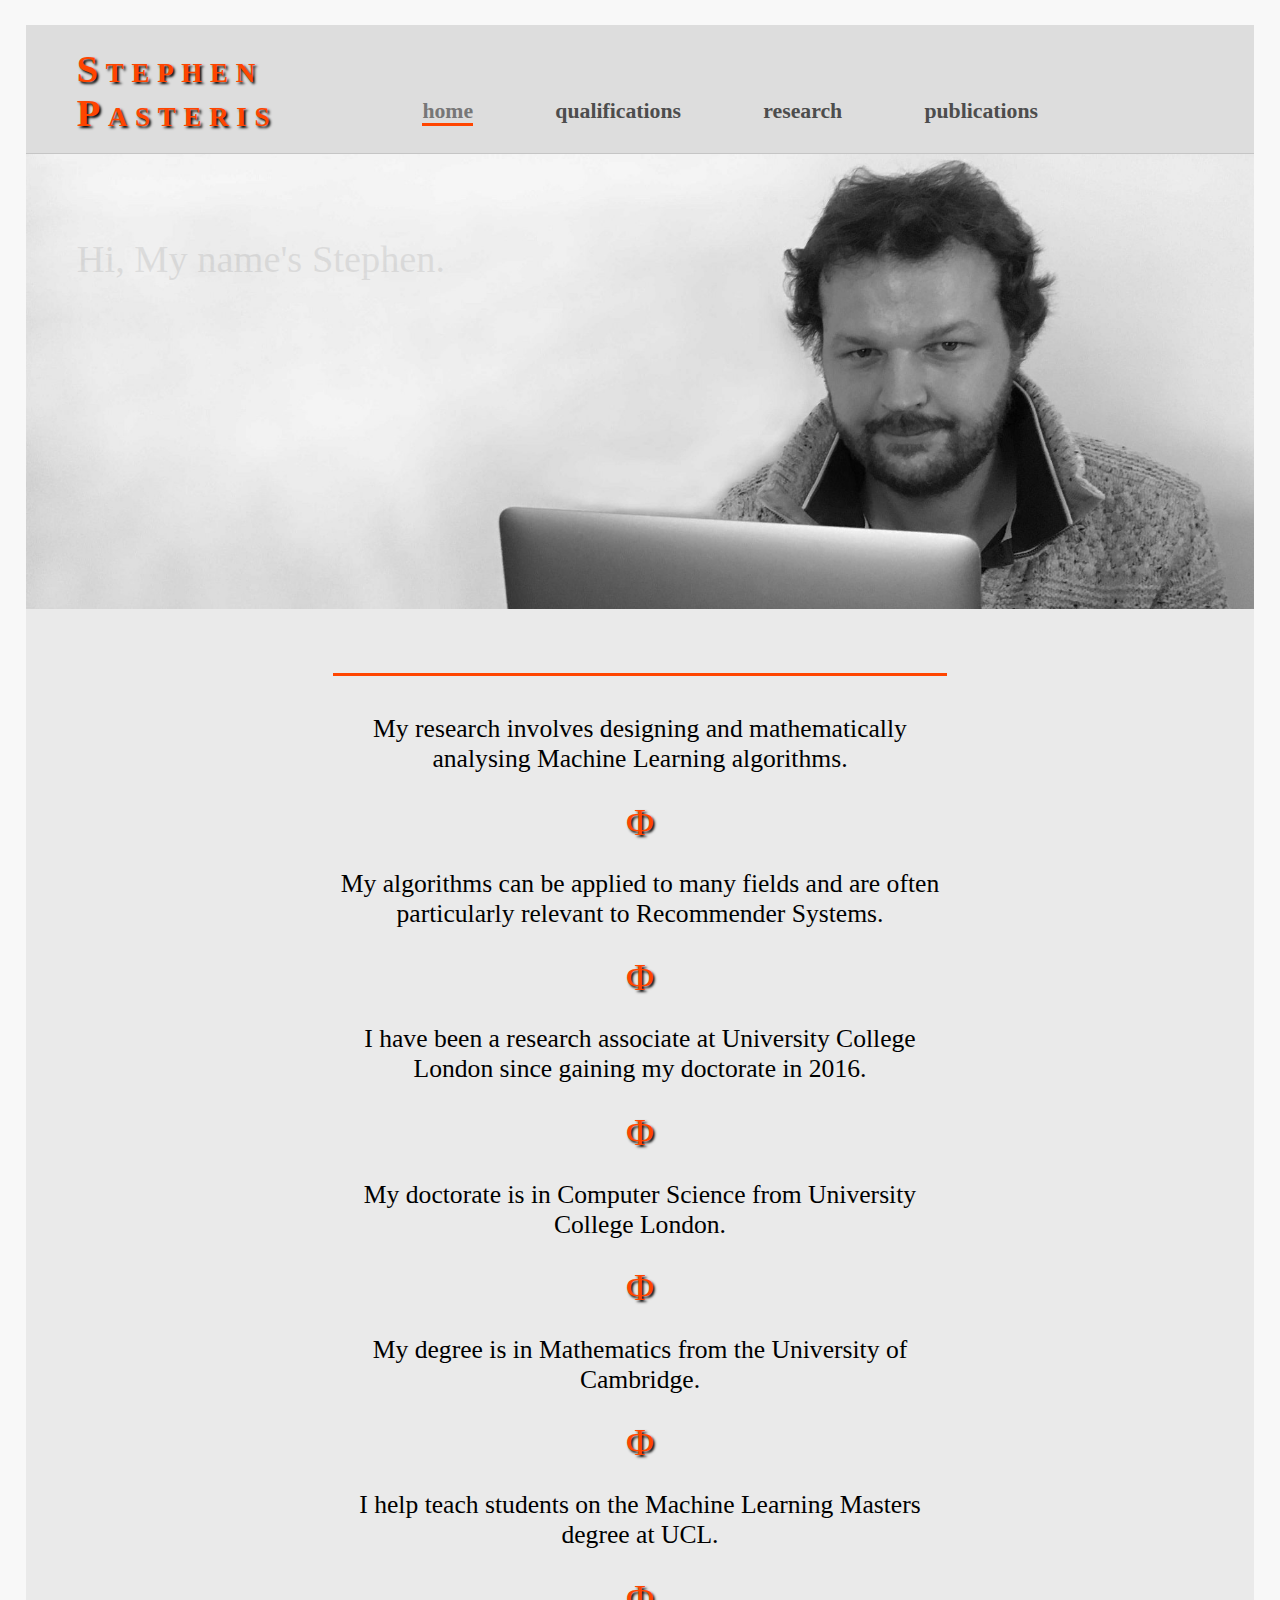
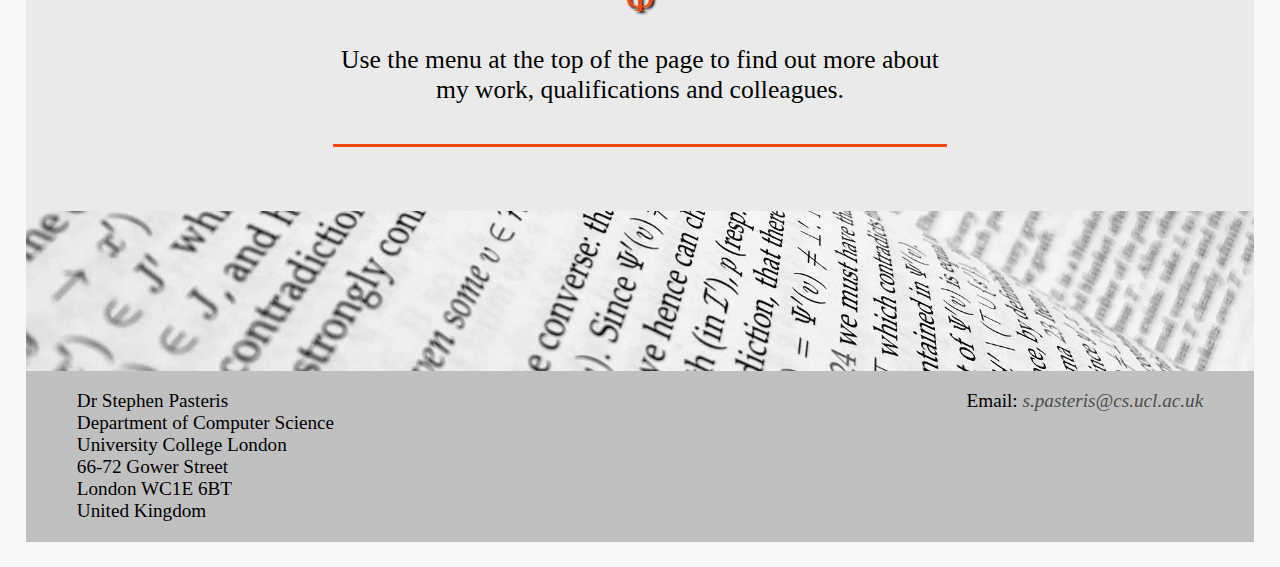
==== index.html @ 01412e77 "First Commit" ====
<DOCTYPE html>
<html lang="en">
	<head>
		<title>Stephen Pasteris Home Page</title>
		<meta charset="utf-8"/>
		<meta name="viewport" content="width=device-width, initial-scale=1.0">
		<link rel="stylesheet" href="Resources/Stylesheet/Stephen_styling.css"/>

	</head>
	<body>

		<div class="container">
			<nav class="banner">
				<h1 id="name-big-screen">Stephen<br> Pasteris</h1>
				<span id="name-small-screen">Stephen Pasteris</span>
				<ul class="menu" id="home_menu">
					<li id="home_item"><a href="#">home<a></li>
					<li id="quals_item"><a href="qualifications.html">qualifications<a></li>
					<li id="research_item"><a href="research.html">research<a></li>
					<li id="pubs_item"><a href="publications.html">publications<a></li>				
				</ul>
			</nav>
			<header class="main_header" id="home_header">
				<img id="Steve_pic" src="Resources/Images/Steve.jpg" alt="Stephen">
						<span id="greeting">
							<div class="intro">Hi, My name's Stephen.</div> 
							<div class="intro">I'm a postdoctoral research scientist</div> 
							<div class="intro">in the Department of Computer Science</div> 
							<div class="intro">at University College London.</div>
						</span>
			</header>

			<article class="main_info" id="home_info">
				<p id="first_para">My research involves designing and mathematically analysing Machine Learning algorithms.</p><br>
				<span class="phi">Φ</span><br>
				<p>My algorithms can be applied to many fields and are often particularly relevant to Recommender Systems.</p><br>
				<span class="phi">Φ</span><br>
				<p>I have been a research associate at University College London since gaining my doctorate in 2016.</p><br>
				<span class="phi">Φ</span><br>
				<p>My doctorate is in Computer Science from University College London.</p><br>
				<span class="phi">Φ</span><br>
				<p>My degree is in Mathematics from the University of Cambridge.</p><br>
				<span class="phi">Φ</span><br>				
				<p>I help teach students on the Machine Learning Masters degree at UCL.</p><br>
				<span class="phi">Φ</span><br>
				<p id="last_para">Use the menu at the top of the page to find out more about my work, qualifications and colleagues.</p><br>
				<img id="thesis_pic" src="Resources/Images/thesis.jpg" alt="Thesis">
			</article>
			<footer class="main_footer" id="home_footer">
				<div class="contact">
				Dr Stephen Pasteris<br>
				Department of Computer Science<br>
				University College London<br>
				66-72 Gower Street<br>
				London WC1E 6BT<br>
				United Kingdom<br>
				</div>
				<div class="email">Email: <a href="mailto:s.pasteris@cs.ucl.ac.uk" id="email">s.pasteris@cs.ucl.ac.uk</a>
				</div>
			</footer>
		</div>
		
		<script src="Resources/Jscript/jquery-3.6.0.min.html"></script>
		<script>
			var eT = 0;
			$('.intro').hide().each(function() {
    			$(this).delay(eT).fadeIn(4000);
    			eT += 2000;
			});
		</script>
		
	</body>
</html>
---- Resources/Stylesheet/Stephen_styling.css ----
body, div, nav, h1, h2, h3, h4, h5, h6, ul, ol, li, a, header, img, span, article, p, footer, br,
 i, b, table, caption, tr, th, td {margin: 0; padding: 0; border: 0;}


h1, h2, h3, h4, h5, h6 {font-size: 100%; font-weight: normal;}
img {width: 100%;}
ul, ol {list-style: none;}
a {text-decoration: none;}


body {background-color: #f8f8f8;}

div.container {
	width: 96%; 
	margin: 0vw auto 0vw auto;
	background-color: #c5c5c5;
	font-family: Georgia, "Times New Roman", serif;
	font-size: 2vw;
}

@media screen and (max-width: 768px) {
	div.container {
		width: 100%;
		font-size: 3.5vw;
	}
}

nav.banner {
	width: 96%;
	height: 10vw;
	background-color: #ddd;
	position: fixed;
	top: 0vw;
	left: 2%;
	border-top: 2vw solid #f8f8f8;
	z-index: 10;
}

#name-big-screen {
	position: absolute;
	top: 1.7vw;
	left: 4vw;
	font-size: 3vw;
	font-weight: bold;
	font-variant: small-caps;
	text-shadow: 0.15vw 0.15vw 0.2vw black;
	letter-spacing: 0.2em;
	color: #ff4500;
}

#name-small-screen {
	display: none;
}

ul.menu {
	position: absolute;
	top: 5.8vw;
	left: 28vw;
	font-size: 1.7vw;
	font-weight: bold;
	margin: 0 auto 0 auto;
}

ul.menu li {
	display: inline;
	margin-right: 3vw;
	margin-left: 3vw;
	border: none; 
}

ul.menu li a:link, ul.menu li a:visited  {
	color: #4d4d4d;
}

ul.menu li a:hover {
	color: black;
}

ul.menu li a:active {
	color: #ff4500;
}

ul#home_menu li#home_item a {
	border-bottom: 0.25vw solid #ff4500;
	color: #777;
}

ul#quals_menu li#quals_item a {
	border-bottom: 0.25vw solid #ff4500;
	color: #777;
}


ul#res_menu li#research_item a {
	border-bottom: 0.25vw solid #ff4500;
	color: #777;
}

ul#pubs_menu li#pubs_item a {
	border-bottom: 0.25vw solid #ff4500;
	color: #777;
}

@media screen and (max-width: 768px) {

nav.banner {
	width: 100%;
	left: 0vw;
	height: 16vw;
}
/*h1 {
	top: 0.8vw;
	font-size: 3.5vw;
	text-shadow: 0.18vw 0.18vw 0.24vw black;	
}*/

#name-big-screen {
	display: none;
}

#name-small-screen {
	display: inline-block;
	position: absolute;
	top: 1.7vw;
	left: 20vw;
	font-size: 4.5vw;
	font-weight: bold;
	font-variant: small-caps;
	text-shadow: 0.15vw 0.15vw 0.2vw black;
	letter-spacing: 0.2em;
	color: #ff4500;	
}

ul.menu {
	top: 9vw;
	left: 2.5vw;
	font-size: 3.6vw;
}
ul.menu li {
	margin-right: 1.6vw;
	margin-left: 1.6vw; 
}
ul#home_menu li#home_item a {
	border-bottom: 0.4vw solid #ff4500;
}
ul#quals_menu li#quals_item a {
	border-bottom: 0.4vw solid #ff4500;
}
ul#res_menu li#research_item a {
	border-bottom: 0.4vw solid #ff4500;
}
ul#pubs_menu li#pubs_item a {
	border-bottom: 0.4vw solid #ff4500;
}
}

header.main_header {
	position: relative;
	top: 12vw;
	left: 0vw;
}

span#greeting {
	position: absolute;
	top: 6.5vw;
	left: 4vw;
	font-family: "Monotype Corsiva", cursive;
	font-size: 3vw;
	color: black;
}

@media screen and (max-width: 768px) {

header.main_header {
	top: 18vw;
}
span#greeting {
	font-size: 3.8vw;
}
}

article {
	position: relative;
	top: 12vw;
	left: 0vw;
	background-color: #eaeaea;
	text-align: center;
}

span.phi {
	display: inline-block;
	margin-top: 2vw;
	margin-bottom: 2vw;
	color: #ff4500;
	font-size: 3vw;
	text-shadow: 0.15vw 0.15vw 0.2vw black;
}

span.big_phi {
	display: inline-block;
	margin-top: 0vw;
	margin-bottom: 0vw;
	color: #ff4500;
	font-size: 5vw;
	text-shadow: 0.2vw 0.2vw 0.25vw black;
}

article.main_info p {
	display: inline-block;
	width: 50%;
	font-size: 2vw;
}

p#first_para {
	border-top: 0.25vw solid #ff4500;
	padding-top: 3vw;
	margin-top: 5vw;
}	

p#last_para {
	border-bottom: 0.25vw solid #ff4500;
	padding-bottom: 3vw;
	margin-bottom: 5vw;
}

table#quals_table {
	margin: 0 auto 5vw auto;
	font-size: 2vw;
	border-bottom: 0.25vw solid #ff4500; 
	border-collapse: collapse;
}

table#res_table {
	margin: 0 auto 5vw auto;
	font-size: 2vw;
	border-bottom: 0.25vw solid #ff4500; 
	border-collapse: collapse;
	width: 90%; 
}

caption {
	font-weight: bold;
	
	border-top: 0.25vw solid #ff4500;
	padding-top: 3vw;
	margin-top: 5vw;
	border-bottom: 0.25vw solid #ff4500;
	padding-bottom: 3vw;
	margin-bottom: 5vw;
}

span#research_title {
	font-size: 2.5vw;	
}


th {
	font-weight: bold;
	font-size: 2.25vw;
	text-align: left;
	padding-bottom: 2vw;
	color: #ff4500;
	font-variant: small-caps;
	text-shadow: 0.1vw 0.1vw 0.15vw black;
}

tr {
	vertical-align: top;
}

#quals_col1 {
	width: 22%;
}
#quals_col2 {
	width: 78%;
}

#res_col1 {
	width: 50%;
}
#res_col2 {
	width: 50%;
}
td.quals_first_col {
	font-weight: bold;
	font-style: italic;
}
td.res_first_col {
	padding-right: 2vw;
}
td.bold_cell {
	font-weight: bold;
	font-style: italic;
}
td.last_row {
	padding-bottom: 3vw;
}
td.phi_cell {
	text-align: center;
}

a.quals_link:link, a.quals_link:visited {
	text-decoration: none;
	color: #4d4d4d;
}
a.quals_link:hover {
	color: black;
	color: #696969;
}
a.quals_link:active {
	color: #ff4500;
	text-shadow: 0.04vw 0.04vw 0vw black;
}

a.thesis:link, a.thesis:visited {
	text-decoration: none;
	color: #4d4d4d;
	font-style: italic;
}
a.thesis:hover {
	color: black;
	color: #696969;
}
a.thesis:active {
	color: #ff4500;
	text-shadow: 0.04vw 0.04vw 0vw black;
}


h2 {
	display: inline-block;
	font-weight: bold;
	font-size: 2.5vw;
	margin-top: 5vw;
	margin-bottom: 2vw;
	border-top: 0.25vw solid #ff4500;
	padding-top: 3vw;
	width: 55%
}

h3{
	display: inline-block;
	font-weight: bold;
	font-size: 1.9vw;
	width: 55%		
}
caption h3 {
	margin-top: 2vw;
	width: 80%;
}

ul.pubs_list {
	display: inline-block;
	font-size: 2vw;
	width: 55%;
	border-top: 0.25vw solid #ff4500;
	padding-top: 3vw;
	border-bottom: 0.25vw solid #ff4500;
	padding-bottom: 3vw;
	margin: 3vw auto 5vw auto;
}
ul.pubs_list  li {
	padding-bottom: 0.5vw;
}

ul.pubs_list li a:link, ul.pubs_list li a:visited {
	text-decoration: none;
	font-style: italic;
	color: #4d4d4d;
}
ul.pubs_list li a:hover {
	color: black;
	color: #696969;
}
ul.pubs_list li a:active {
	color: #ff4500;
	text-shadow: 0.04vw 0.04vw 0vw black;
}

.pubs_extra {
	color:#4d4d4d;
	color: black;
}

li.pubs_phi {
	display: inline-block;
	margin-top: 2vw;
	margin-bottom: 2vw;
	color: #ff4500;
	font-size: 3vw;
	text-shadow: 0.15vw 0.15vw 0.2vw black;
}

a.res_paper_link:link, a.res_paper_link:visited, span.review_paper {
	color: #777;
	color: #4d4d4d;
	font-style: italic;
	display: inline-block;
	margin-bottom: 1vw;
}
a.res_paper_link:hover {
	color: #4d4d4d;
	color: #696969;


}
a.res_paper_link:active {
	color: #ff4500;
	text-shadow: 0.04vw 0.04vw 0vw black;
}
	

@media screen and (max-width: 768px) {
article {
top: 18vw;
}
span.phi {
	font-size: 4vw;
	text-shadow: 0.18vw 0.18vw 0.24vw black;	
}
span.big_phi {
	font-size: 6vw;
	text-shadow: 0.22vw 0.22vw 0.27vw black;
}
article.main_info p {
	width: 80%;
	font-size: 3.5vw;
}

p#first_para {
	border-top-width: 0.4vw;
}	

p#last_para {
	border-bottom-width: 0.4vw;
}

table#quals_table {
	font-size: 3.5vw;
	border-bottom-width: 0.4vw;
	width: 95%; 
}

#quals_col1 {
	width: 30%;
}
#quals_col2 {
	width: 70%;
}

a.quals_link:link, a.quals_link:visited {
	color: #483d8b;
	/*color: blue;*/
	text-decoration: underline;
	font-weight: normal;
}
a.quals_link:hover {
	color: black;
	color: #696969;
}
a.quals_link:active {
	color: #ff4500;
	text-shadow: 0.04vw 0.04vw 0vw black;
}

a.thesis:link, a.thesis:visited {
	color: #483d8b;
	/*color: blue;*/
	text-decoration: underline;
}

a.thesis:hover {
	color: black;
	color: #696969;
}
a.thesis:active {
	color: #ff4500;
	text-shadow: 0.04vw 0.04vw 0vw black;
}

a.res_paper_link:link, a.res_paper_link:visited, span.review_paper {
	color: #483d8b;
	/*color: blue;*/
	text-decoration: underline;
}
a.res_paper_link:hover {
	color: black;
	color: #696969;


}
a.res_paper_link:active {
	color: #ff4500;
	text-shadow: 0.04vw 0.04vw 0vw black;
}

table#res_table {
	font-size: 3.5vw;
	border-bottom-width: 0.4vw;
}
caption {

	border-top-width: 0.4vw;
	border-bottom-width: 0.4vw;

}

span#research_title {
	font-size: 4vw;	
}
th {
	font-size: 3vw;
	text-shadow: 0.125vw 0.125vw 0.175vw black;
}


h2 {
	font-size: 4vw;
	border-top: 0.4vw solid #ff4500;
	width: 90%;
}
h3
{
	font-size: 3vw;
	width: 70%;		
}

ul.pubs_list {
	font-size: 3.5vw;
	width: 90%;
	border-top: 0.4vw solid #ff4500;
	border-bottom: 0.4vw solid #ff4500;
}
ul.pubs_list  li {
	padding-bottom: 0.5vw;
}


ul.pubs_list li a:link, ul.pubs_list li a:visited {
	color: #483d8b;
	/*color: blue;*/
	text-decoration: underline;
}

ul.pubs_list li a:hover {
	color: black;
	color: #696969;
}
ul.pubs_list li a:active {
	color: #ff4500;
	text-shadow: 0.04vw 0.04vw 0vw black;
}

li.pubs_phi {
	font-size: 3.5vw;
	text-shadow: 0.18vw 0.18vw 0.24vw black;
}
}

footer {
	position: relative;
	top: 12vw;
	left: 0vw;
	background-color: #c0c0c0;
	border-bottom: 2vw solid #f8f8f8;
	overflow: auto;
	width: 100%;
	font-size: 1.5vw;
}
div.contact {
	float: left;
	margin: 1.5vw auto 1.5vw 4vw;
}
div.email {
	float: right;
	margin: 1.5vw 4vw 1.5vw auto;
}
a#email:link, a#email:visited {
	color: #4d4d4d;
	font-style: italic;

}
a#email:hover {
	color: black;
	color: #696969;

}
a#email:active {
	color: #ff4500;
	text-shadow: 0.04vw 0.04vw 0vw black;
}

@media screen and (max-width: 768px) {
footer {
	font-size: 2.5vw;
	top: 18vw;
}
a#email:link, a#email:visited {
	color: #483d8b;
	/*color: blue;*/
	text-decoration: underline;
}
a#email:hover {
	color: black;
	color: #696969;
}
a#email:active {
	color: #ff4500;
	text-shadow: none;
}
}
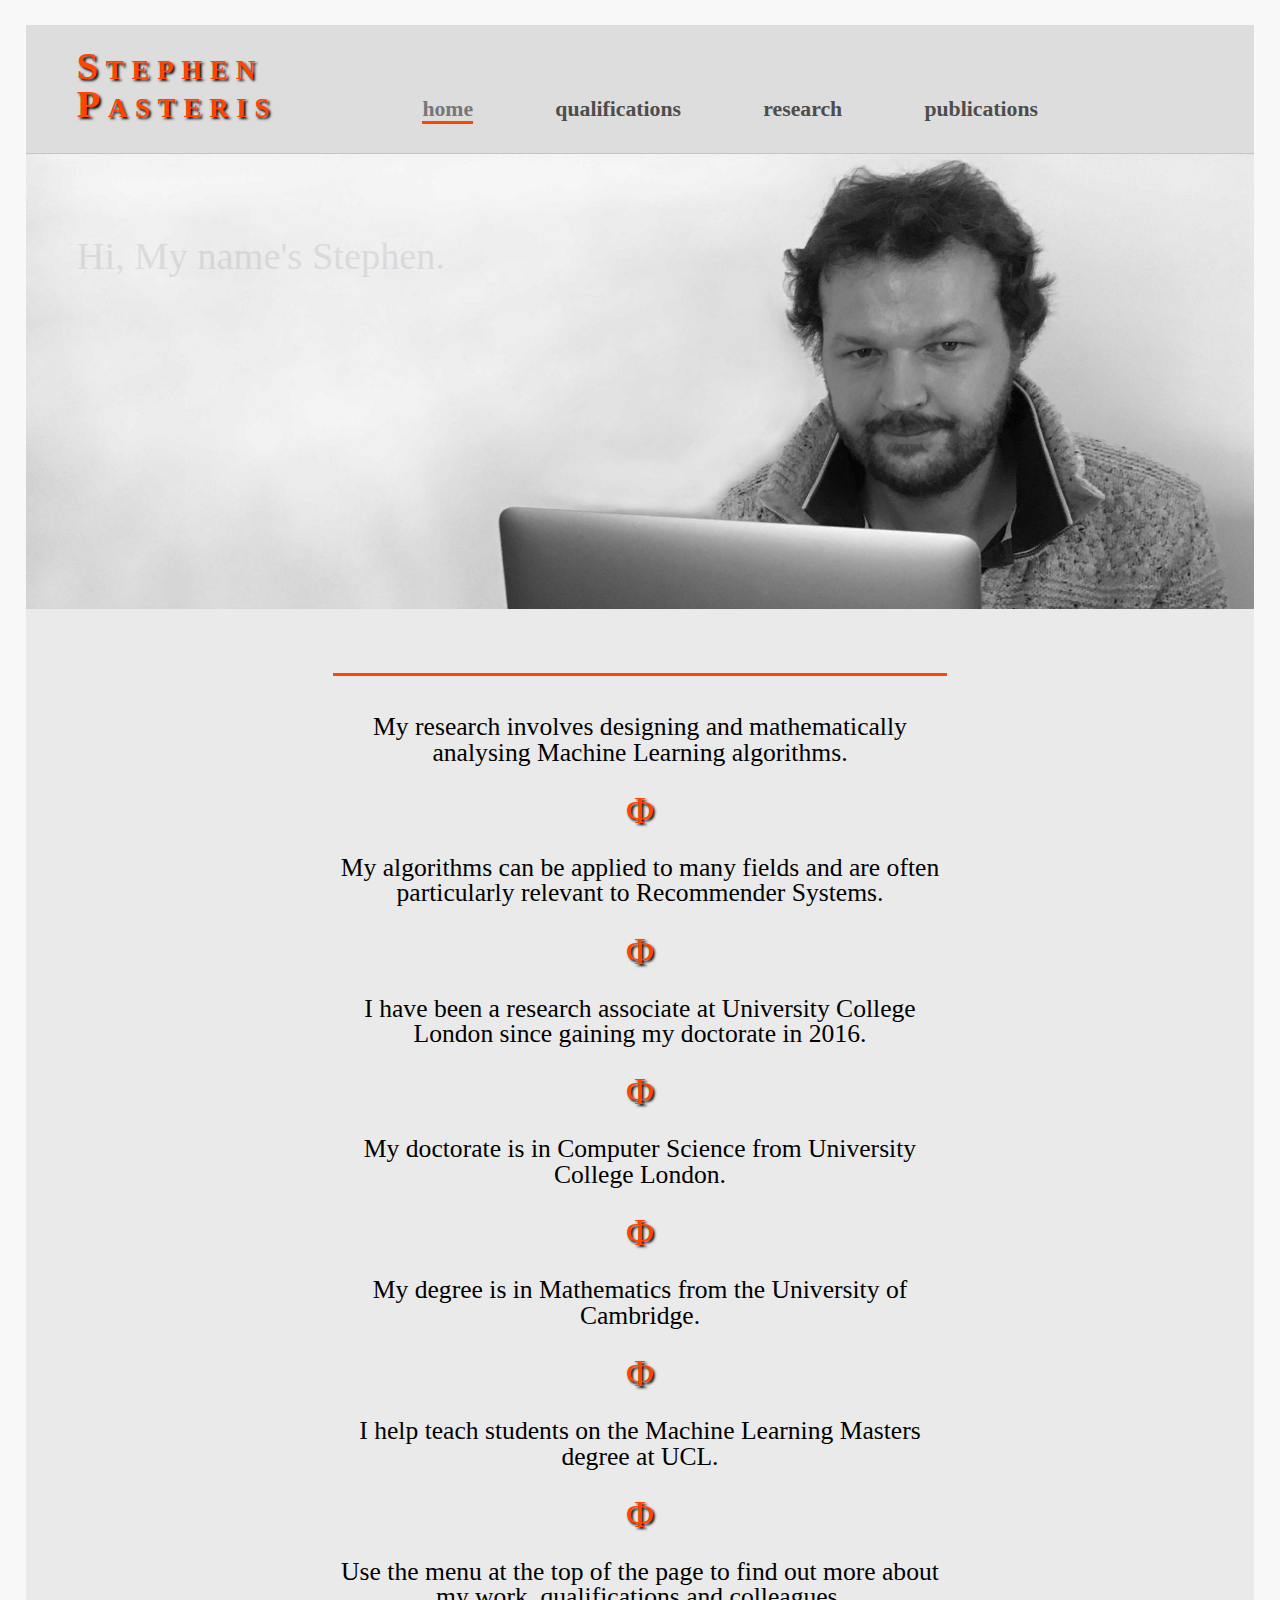
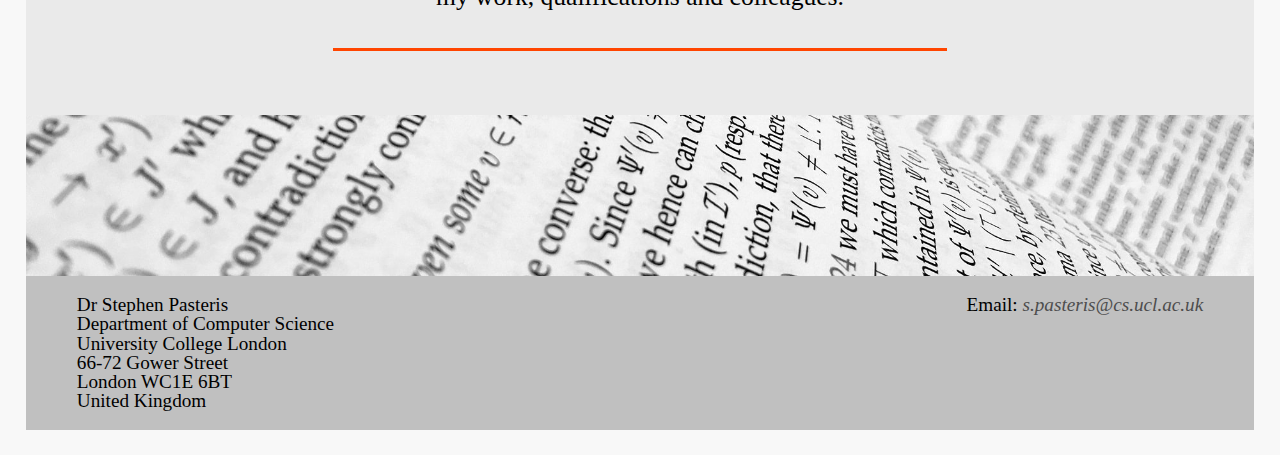
==== commit 4f1c542c: "Addition of README file and CSS reset file" ====
--- a/index.html
+++ b/index.html
@@ -4,8 +4,8 @@
 		<title>Stephen Pasteris Home Page</title>
 		<meta charset="utf-8"/>
 		<meta name="viewport" content="width=device-width, initial-scale=1.0">
+		<link rel="stylesheet" href="Resources/Stylesheet/reset.css"/>
 		<link rel="stylesheet" href="Resources/Stylesheet/Stephen_styling.css"/>
-
 	</head>
 	<body>
 
--- a/Resources/Stylesheet/Stephen_styling.css
+++ b/Resources/Stylesheet/Stephen_styling.css
@@ -1,13 +1,5 @@
 
-body, div, nav, h1, h2, h3, h4, h5, h6, ul, ol, li, a, header, img, span, article, p, footer, br,
- i, b, table, caption, tr, th, td {margin: 0; padding: 0; border: 0;}
-
-
-h1, h2, h3, h4, h5, h6 {font-size: 100%; font-weight: normal;}
 img {width: 100%;}
-ul, ol {list-style: none;}
-a {text-decoration: none;}
-
 
 body {background-color: #f8f8f8;}
 
@@ -109,11 +101,6 @@
 	left: 0vw;
 	height: 16vw;
 }
-/*h1 {
-	top: 0.8vw;
-	font-size: 3.5vw;
-	text-shadow: 0.18vw 0.18vw 0.24vw black;	
-}*/
 
 #name-big-screen {
 	display: none;
@@ -123,7 +110,7 @@
 	display: inline-block;
 	position: absolute;
 	top: 1.7vw;
-	left: 20vw;
+	left: 22vw;
 	font-size: 4.5vw;
 	font-weight: bold;
 	font-variant: small-caps;
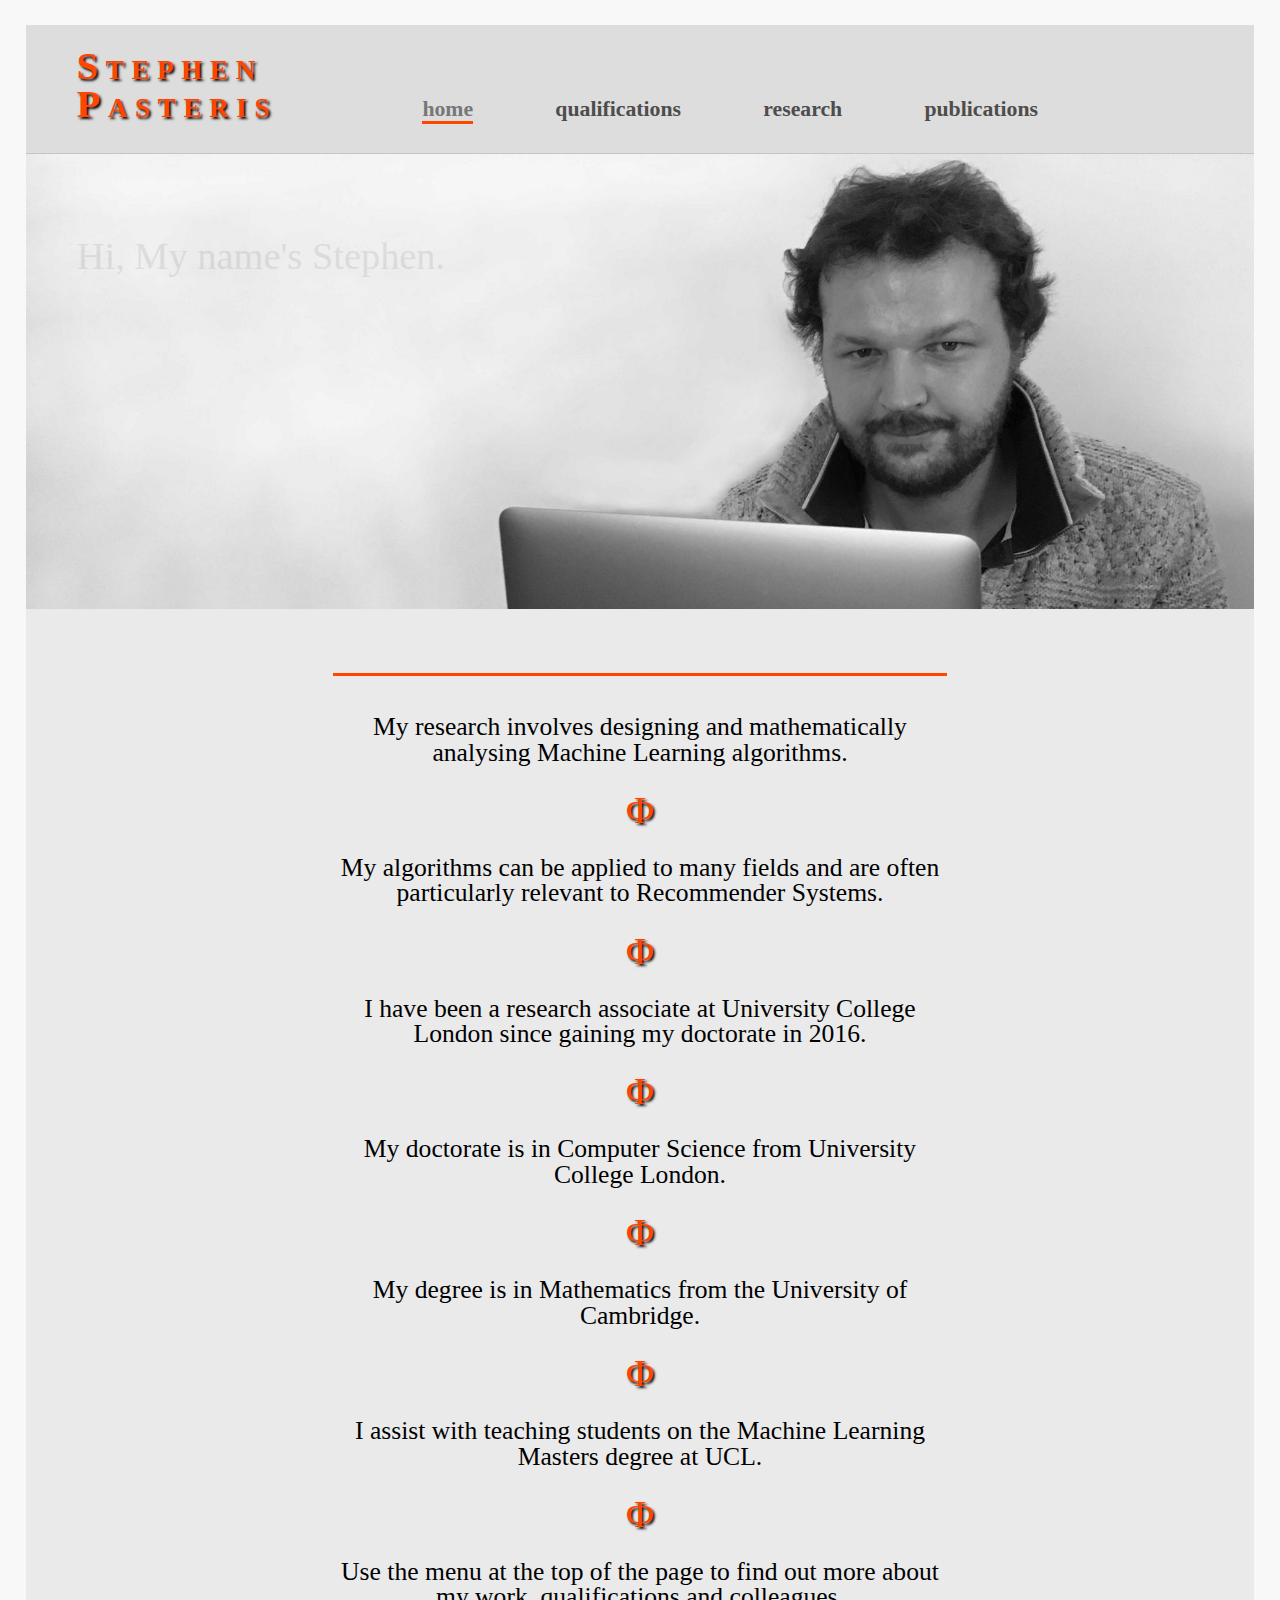
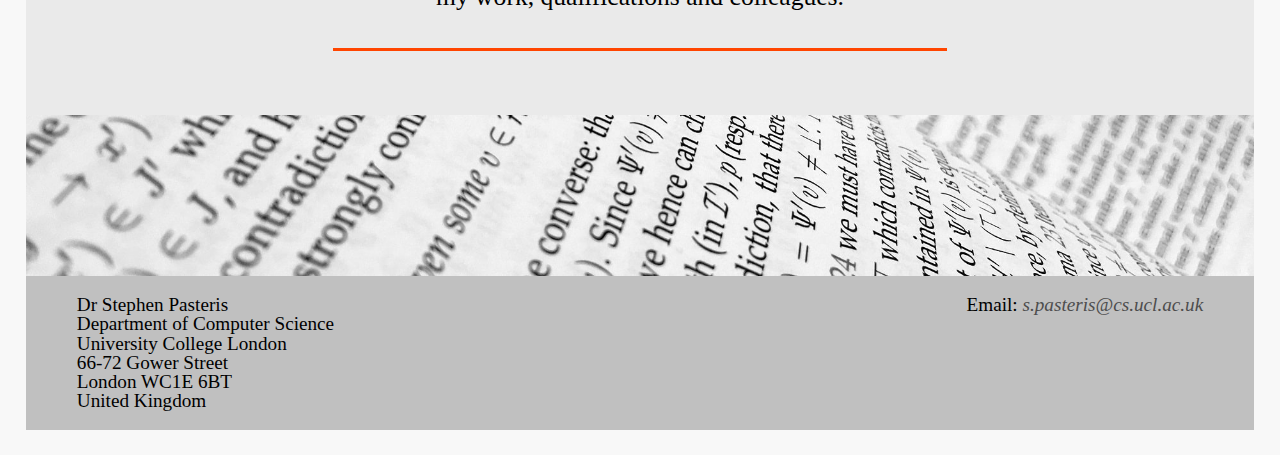
==== commit fa49ab06: "Minor editorials to styling, index, publications and research pages" ====
--- a/index.html
+++ b/index.html
@@ -41,7 +41,7 @@
 				<span class="phi">Φ</span><br>
 				<p>My degree is in Mathematics from the University of Cambridge.</p><br>
 				<span class="phi">Φ</span><br>				
-				<p>I help teach students on the Machine Learning Masters degree at UCL.</p><br>
+				<p>I assist with teaching students on the Machine Learning Masters degree at UCL.</p><br>
 				<span class="phi">Φ</span><br>
 				<p id="last_para">Use the menu at the top of the page to find out more about my work, qualifications and colleagues.</p><br>
 				<img id="thesis_pic" src="Resources/Images/thesis.jpg" alt="Thesis">
--- a/Resources/Stylesheet/Stephen_styling.css
+++ b/Resources/Stylesheet/Stephen_styling.css
@@ -110,7 +110,7 @@
 	display: inline-block;
 	position: absolute;
 	top: 1.7vw;
-	left: 22vw;
+	left: 24vw;
 	font-size: 4.5vw;
 	font-weight: bold;
 	font-variant: small-caps;
@@ -287,6 +287,11 @@
 	text-align: center;
 }
 
+span.subtitle {
+	font-weight: bold;
+	font-style: italic;
+}
+
 a.quals_link:link, a.quals_link:visited {
 	text-decoration: none;
 	color: #4d4d4d;
@@ -395,6 +400,10 @@
 a.res_paper_link:active {
 	color: #ff4500;
 	text-shadow: 0.04vw 0.04vw 0vw black;
+}
+
+span.nowrap {
+	display: inline-block;
 }
 	
 
